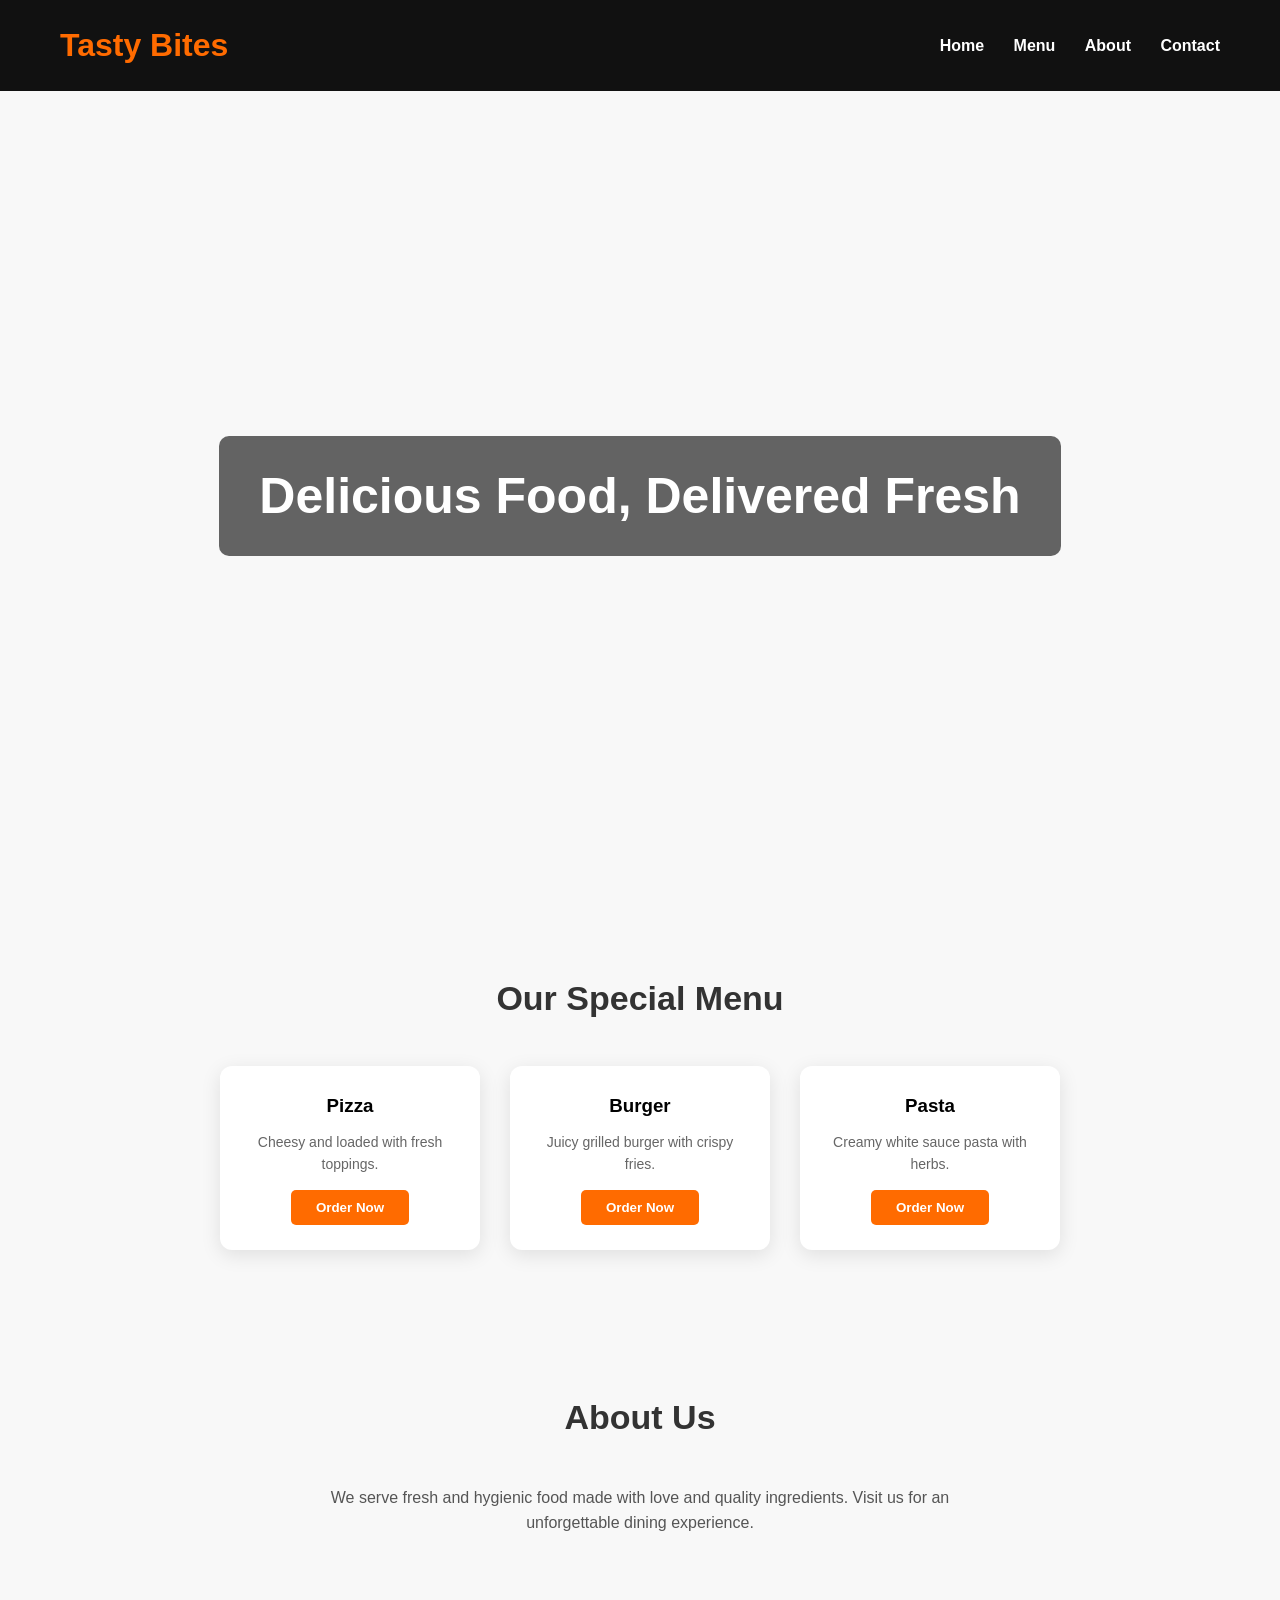
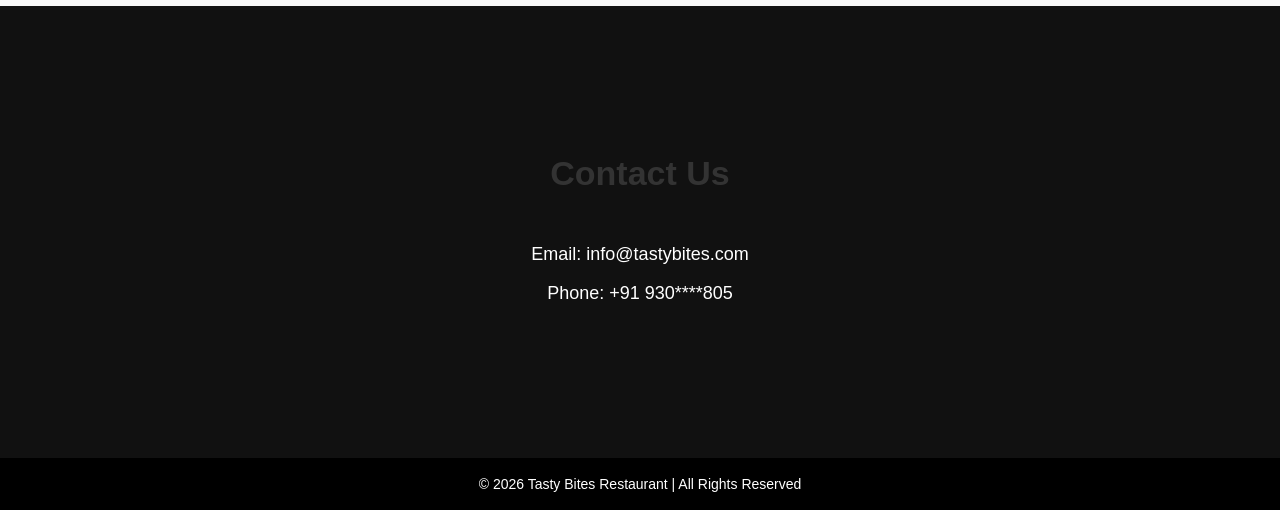
==== index.html @ 0e8b0d6b "Update and rename Restaurant.html to index.html" ====
<!DOCTYPE html>
<html lang="en">
<head>
    <meta charset="UTF-8">
    <meta name="viewport" content="width=device-width, initial-scale=1.0">
    <title>Document</title>
    <link rel="stylesheet"
    href="Restaurant_Style.css"
</head>
<body>
    
<header>
    <h1>Tasty Bites</h1>
    <nav>
        <a href="#">Home</a>
        <a href="#menu">Menu</a>
        <a href="#about">About</a>
        <a href="#contact">Contact</a>
    </nav>
</header>

<section class="hero">
    <h2>Delicious Food, Delivered Fresh</h2>
</section>

<section id="menu" class="section">
    <h2>Our Special Menu</h2>
    <div class="menu-items">
        <div class="menu-card">
            <h3>Pizza</h3>
            <p>Cheesy and loaded with fresh toppings.</p>
            <button>Order Now</button>
        </div>

        <div class="menu-card">
            <h3>Burger</h3>
            <p>Juicy grilled burger with crispy fries.</p>
            <button>Order Now</button>
        </div>

        <div class="menu-card">
            <h3>Pasta</h3>
            <p>Creamy white sauce pasta with herbs.</p>
            <button>Order Now</button>
        </div>
    </div>
</section>

<section id="about" class="section about">
    <h2>About Us</h2>
    <p>
        We serve fresh and hygienic food made with love and quality ingredients.
        Visit us for an unforgettable dining experience.
    </p>
</section>

<section id="contact" class="contact">
    <div class="section">
        <h2>Contact Us</h2>
        <p>Email: info@tastybites.com</p>
        <p>Phone: +91 930****805</p>
    </div>
</section>

<footer>
    <p>© 2026 Tasty Bites Restaurant | All Rights Reserved</p>
</footer>

</body>
</html>
</body>
</html>
---- Restaurant_Style.css ----
* {
            margin: 0;
            padding: 0;
            box-sizing: border-box;
            font-family: Arial, sans-serif;
        }

        body {
            background-color: #f8f8f8;
            line-height: 1.6;
        }

        header {
            background: #111;
            color: white;
            padding: 20px 60px;
            display: flex;
            justify-content: space-between;
            align-items: center;
        }

        header h1 {
            color: #ff6b00;
        }

        nav a {
            color: white;
            text-decoration: none;
            margin-left: 25px;
            font-weight: bold;
            transition: 0.3s;
        }

        nav a:hover {
            color: #ff6b00;
        }

        .hero {
            height: 90vh;
            background: url('https://images.unsplash.com/photo-1504674900247-0877df9cc836') no-repeat center center/cover;
            display: flex;
            justify-content: center;
            align-items: center;
            text-align: center;
            color: white;
        }

        .hero h2 {
            font-size: 50px;
            background: rgba(0,0,0,0.6);
            padding: 20px 40px;
            border-radius: 10px;
        }

        .section {
            padding: 70px 20px;
            text-align: center;
            max-width: 1100px;
            margin: auto;
        }

        .section h2 {
            margin-bottom: 40px;
            font-size: 34px;
            color: #333;
        }

        .menu-items {
            display: flex;
            justify-content: center;
            gap: 30px;
            flex-wrap: wrap;
        }

        .menu-card {
            background: white;
            padding: 25px;
            width: 260px;
            border-radius: 12px;
            box-shadow: 0 5px 20px rgba(0,0,0,0.1);
            transition: 0.3s;
        }

        .menu-card:hover {
            transform: translateY(-8px);
        }

        .menu-card h3 {
            margin-bottom: 10px;
        }

        .menu-card p {
            color: #666;
            font-size: 14px;
        }

        button {
            margin-top: 15px;
            padding: 10px 25px;
            border: none;
            background: #ff6b00;
            color: white;
            border-radius: 5px;
            cursor: pointer;
            font-weight: bold;
            transition: 0.3s;
        }

        button:hover {
            background: #e65c00;
        }

        .about p {
            max-width: 700px;
            margin: auto;
            color: #555;
            font-size: 16px;
        }

        .contact {
            background: #111;
            color: white;
            padding: 70px 20px;
        }

        .contact p {
            margin: 10px 0;
            font-size: 18px;
        }

        footer {
            background: #000;
            color: white;
            text-align: center;
            padding: 15px;
            font-size: 14px;
        }

        /* Responsive */
        @media(max-width: 768px){
            header {
                flex-direction: column;
            }

            nav {
                margin-top: 15px;
            }

            .hero h2 {
                font-size: 32px;
            }
        }
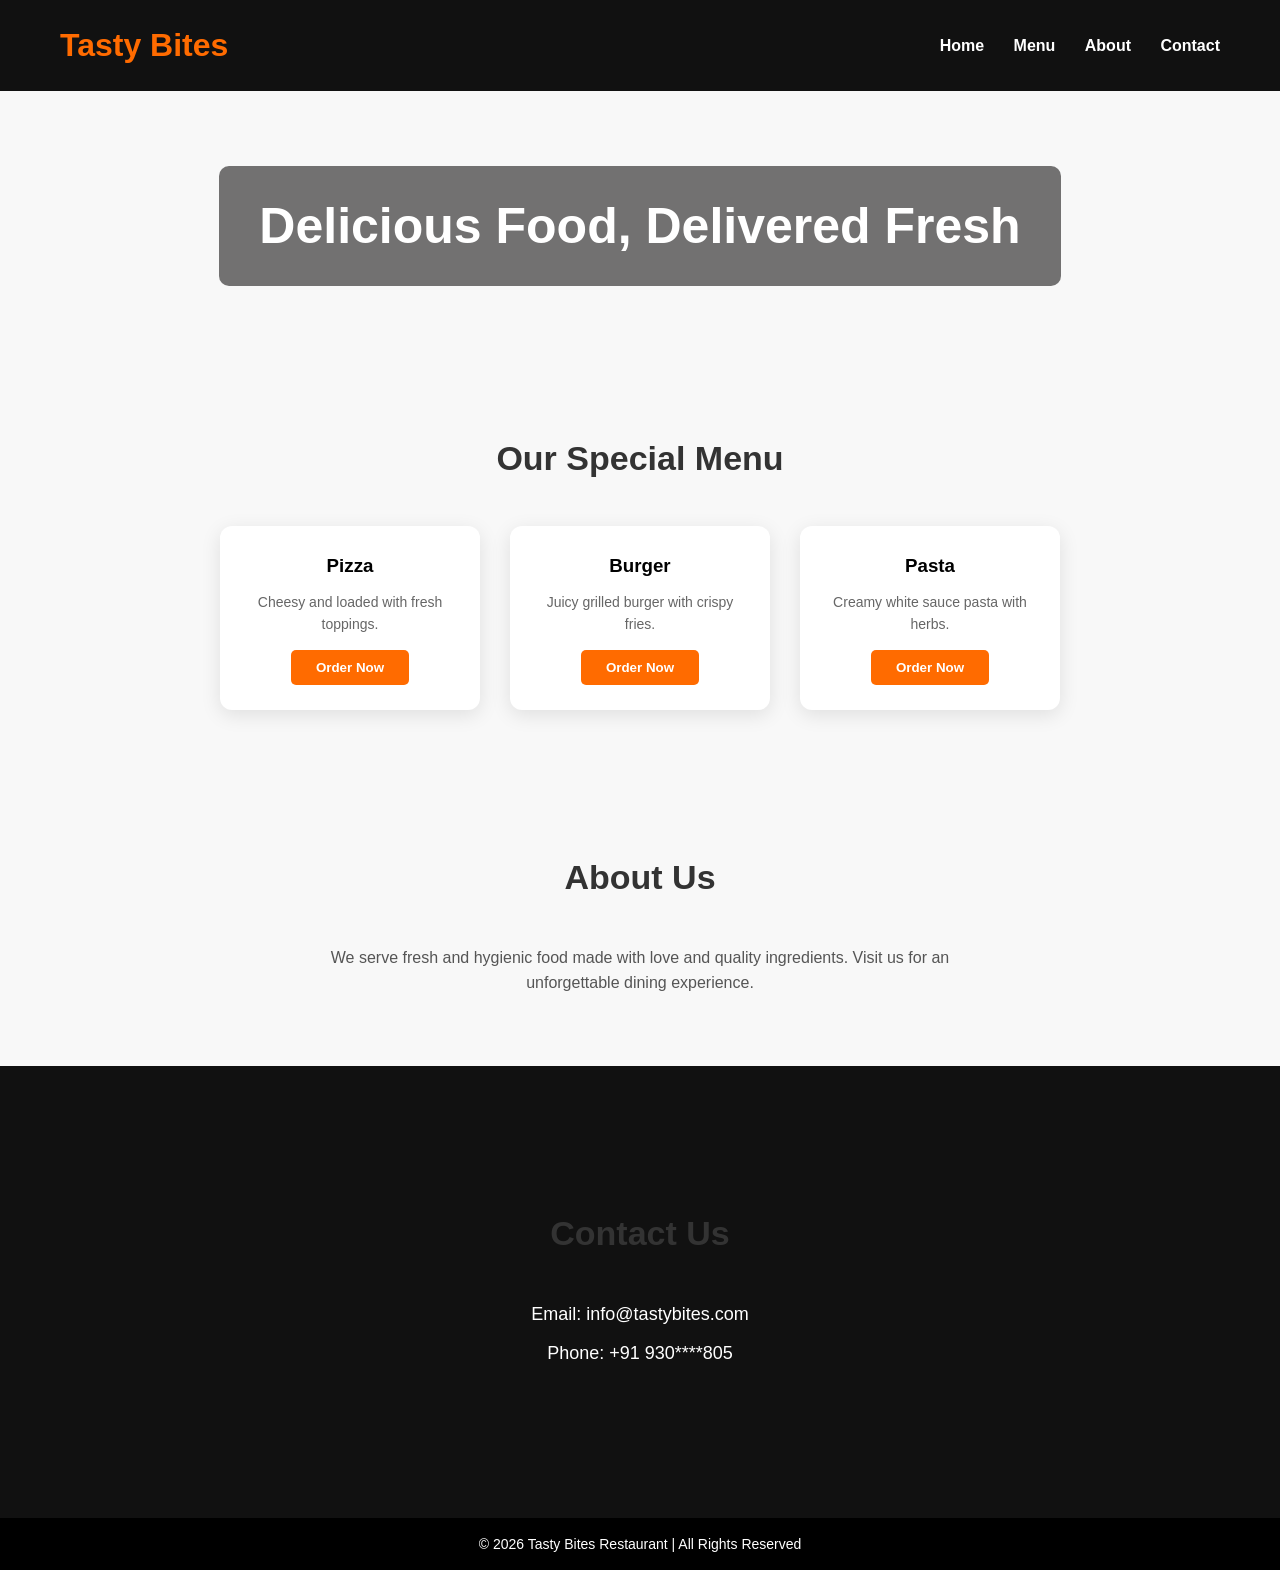
==== commit 32bb421d: "Update index.html" ====
--- a/index.html
+++ b/index.html
@@ -3,9 +3,9 @@
 <head>
     <meta charset="UTF-8">
     <meta name="viewport" content="width=device-width, initial-scale=1.0">
-    <title>Document</title>
+    <title>Tasty Bites Restaurant</title>
     <link rel="stylesheet"
-    href="Restaurant_Style.css"
+    href="style.css"
 </head>
 <body>
     
@@ -70,3 +70,6 @@
 </html>
 </body>
 </html>
+
+
+
--- a/style.css
+++ b/style.css
@@ -0,0 +1,155 @@
+
+        * {
+            margin: 0;
+            padding: 0;
+            box-sizing: border-box;
+            font-family: Arial, sans-serif;
+        }
+
+        body {
+            background-color: #f8f8f8;
+            line-height: 1.6;
+        }
+
+        header {
+            background: #111;
+            color: white;
+            padding: 20px 60px;
+            display: flex;
+            justify-content: space-between;
+            align-items: center;
+        }
+
+        header h1 {
+            color: #ff6b00;
+        }
+
+        nav a {
+            color: white;
+            text-decoration: none;
+            margin-left: 25px;
+            font-weight: bold;
+            transition: 0.3s;
+        }
+
+        nav a:hover {
+            color: #ff6b00;
+        }
+
+        .hero {
+            height: 30vh;
+            background: url('https://images.unsplash.com/photo-1504674900247-0877df9cc836') no-repeat center center/cover;
+            display: flex;
+            justify-content: center;
+            align-items: center;
+            text-align: center;
+            color: white;
+        }
+
+        .hero h2 {
+            font-size: 50px;
+            background: rgba(25, 24, 24, 0.6);
+            padding: 20px 40px;
+            border-radius: 10px;
+        }
+
+        .section {
+            padding: 70px 20px;
+            text-align: center;
+            max-width: 1100px;
+            margin: auto;
+        }
+
+        .section h2 {
+            margin-bottom: 40px;
+            font-size: 34px;
+            color: #333;
+        }
+
+        .menu-items {
+            display: flex;
+            justify-content: center;
+            gap: 30px;
+            flex-wrap: wrap;
+        }
+
+        .menu-card {
+            background: white;
+            padding: 25px;
+            width: 260px;
+            border-radius: 12px;
+            box-shadow: 0 5px 20px rgba(0,0,0,0.1);
+            transition: 0.3s;
+        }
+
+        .menu-card:hover {
+            transform: translateY(-8px);
+        }
+
+        .menu-card h3 {
+            margin-bottom: 10px;
+        }
+
+        .menu-card p {
+            color: #666;
+            font-size: 14px;
+        }
+
+        button {
+            margin-top: 15px;
+            padding: 10px 25px;
+            border: none;
+            background: #ff6b00;
+            color: white;
+            border-radius: 5px;
+            cursor: pointer;
+            font-weight: bold;
+            transition: 0.3s;
+        }
+
+        button:hover {
+            background: #e65c00;
+        }
+
+        .about p {
+            max-width: 700px;
+            margin: auto;
+            color: #555;
+            font-size: 16px;
+        }
+
+        .contact {
+            background: #111;
+            color: white;
+            padding: 70px 20px;
+        }
+
+        .contact p {
+            margin: 10px 0;
+            font-size: 18px;
+        }
+
+        footer {
+            background: #000;
+            color: white;
+            text-align: center;
+            padding: 15px;
+            font-size: 14px;
+        }
+
+        /* Responsive */
+        @media(max-width: 768px){
+            header {
+                flex-direction: column;
+            }
+
+            nav {
+                margin-top: 15px;
+            }
+
+            .hero h2 {
+                font-size: 32px;
+            }
+        }
+
+
